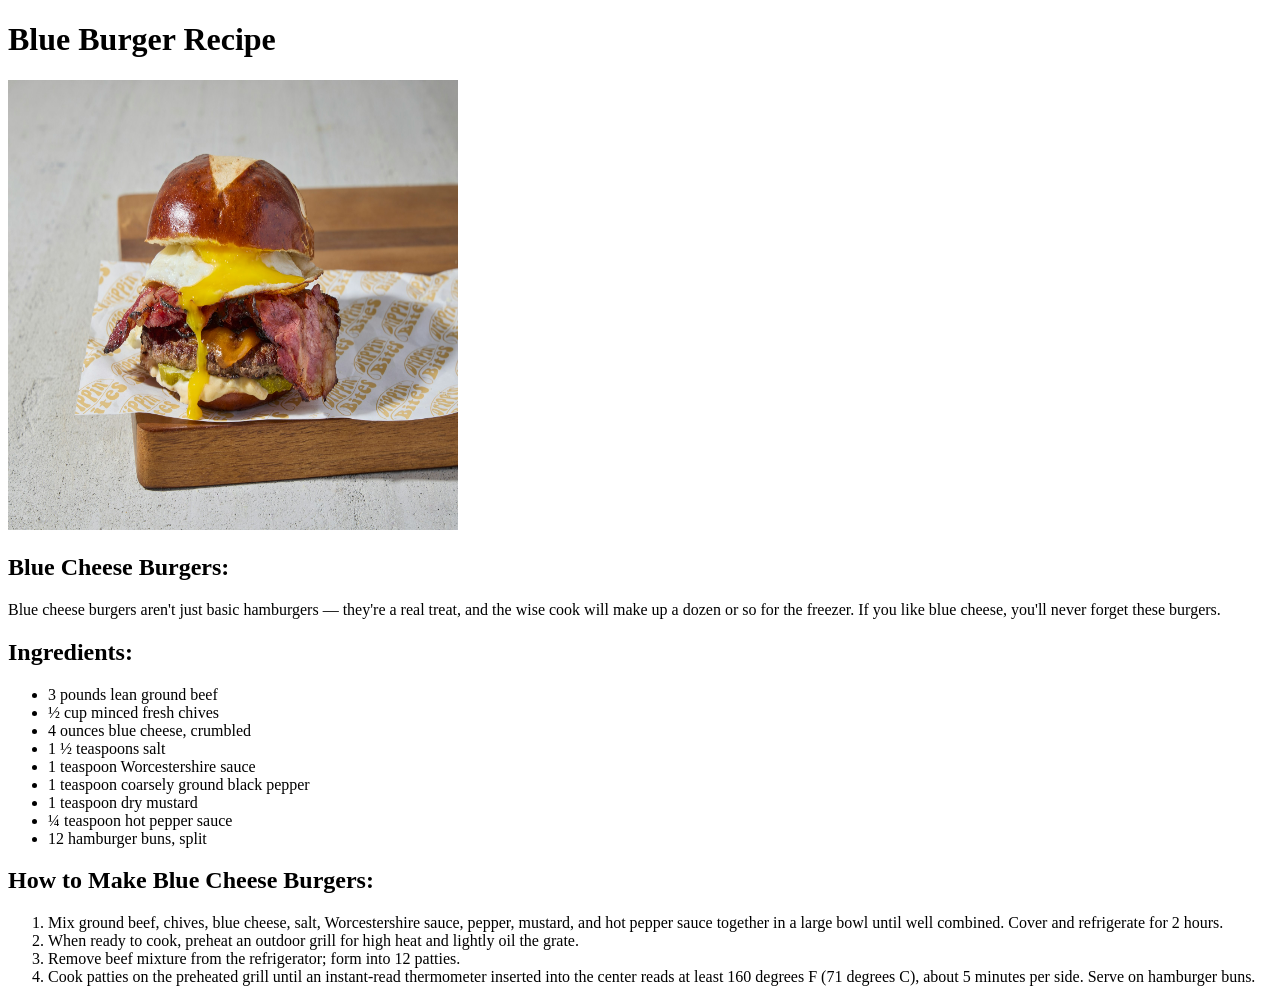
==== recipes/burgers.html @ 44c5adbb "Add pizza.html and burgers.html and img1.jpg and img2.jpg and img3.jpg" ====
<!DOCTYPE html>
<html lang="en">
    <head>
        <meta charset="UTF-8">
        <meta name="viewport" content="width=device-width, initial-scale=1.0">
        <title>Blue Burger Recipe</title>
    </head>
    <body>
        <h1>Blue Burger Recipe</h1>

        <img src="../images/img3.jpg" atl="A burger in a plate." width="450" height="450">

        <h2>Blue Cheese Burgers:</h2>
   
        <p>Blue cheese burgers aren't just basic hamburgers — they're a real treat, and the wise cook will make up a dozen or so for the freezer. If you like blue cheese, you'll never forget these burgers.</p>
   
        <h2>Ingredients:</h2>

        <ul>
            <li>3 pounds lean ground beef</li>
            <li>½ cup minced fresh chives</li>
            <li>4 ounces blue cheese, crumbled</li>
            <li>1 ½ teaspoons salt</li>
            <li>1 teaspoon Worcestershire sauce</li>
            <li>1 teaspoon coarsely ground black pepper</li>
            <li>1 teaspoon dry mustard</li>
            <li>¼ teaspoon hot pepper sauce</li>
            <li>12 hamburger buns, split</li>
        </ul>

        <h2>How to Make Blue Cheese Burgers:</h2>
        
        <ol>
            <li>Mix ground beef, chives, blue cheese, salt, Worcestershire sauce, pepper, mustard, and hot pepper sauce together in a large bowl until well combined. Cover and refrigerate for 2 hours.</li>
            <li>When ready to cook, preheat an outdoor grill for high heat and lightly oil the grate.</li>
            <li>Remove beef mixture from the refrigerator; form into 12 patties.</li>
            <li>Cook patties on the preheated grill until an instant-read thermometer inserted into the center reads at least 160 degrees F (71 degrees C), about 5 minutes per side. Serve on hamburger buns.</li>
        </ol>
    </body>
</html>
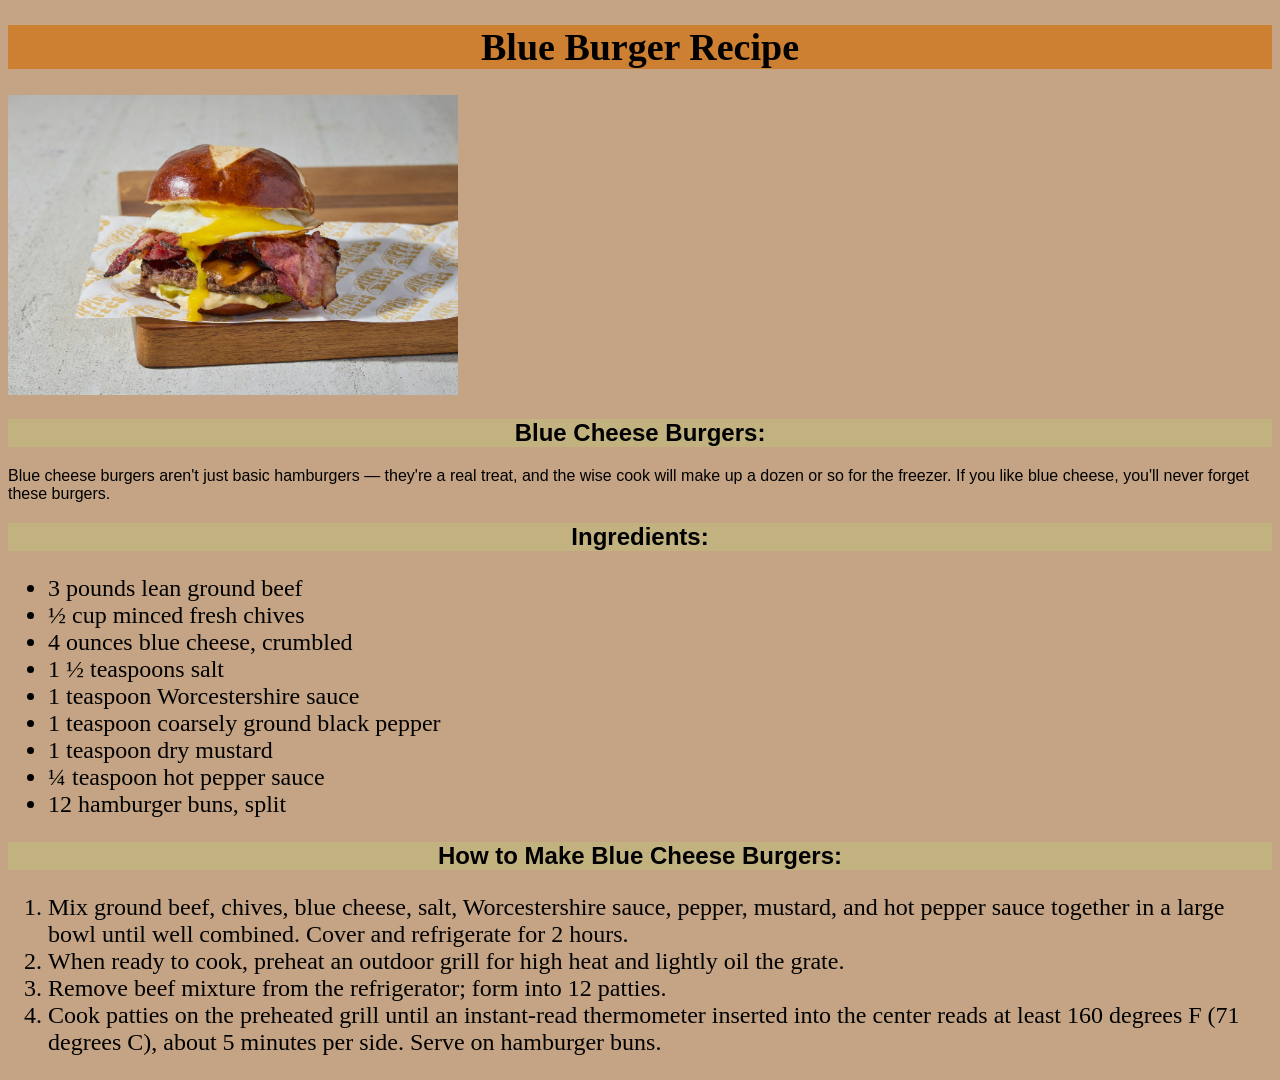
==== commit 4faf3fc0: "Add styles.css, style-1.css, style-2.css and style-3.css Webpages will look better with the CSS styl" ====
--- a/recipes/burgers.html
+++ b/recipes/burgers.html
@@ -4,6 +4,7 @@
         <meta charset="UTF-8">
         <meta name="viewport" content="width=device-width, initial-scale=1.0">
         <title>Blue Burger Recipe</title>
+        <link rel="stylesheet" href="style-1.css">
     </head>
     <body>
         <h1>Blue Burger Recipe</h1>
@@ -37,4 +38,4 @@
             <li>Cook patties on the preheated grill until an instant-read thermometer inserted into the center reads at least 160 degrees F (71 degrees C), about 5 minutes per side. Serve on hamburger buns.</li>
         </ol>
     </body>
-</html>+</html>
--- a/recipes/style-1.css
+++ b/recipes/style-1.css
@@ -0,0 +1,29 @@
+body {
+	background-color: #c4a484;
+	font-family: sans-serif;
+}
+
+h1 {
+	background-color: rgb(205, 127, 50);
+	font-family: "Georgia", serif;
+	font-size: 38px;
+}
+
+h2 {
+	background-color: #C2B280;
+}
+
+h1, h2 {
+	text-align: center;
+}
+
+ul, ol {
+	font-family: "Times New Roman", serif;
+	font-size: 24px;
+	font-weight: none;
+}
+
+img {
+	width: 450px;
+	height: auto;
+}
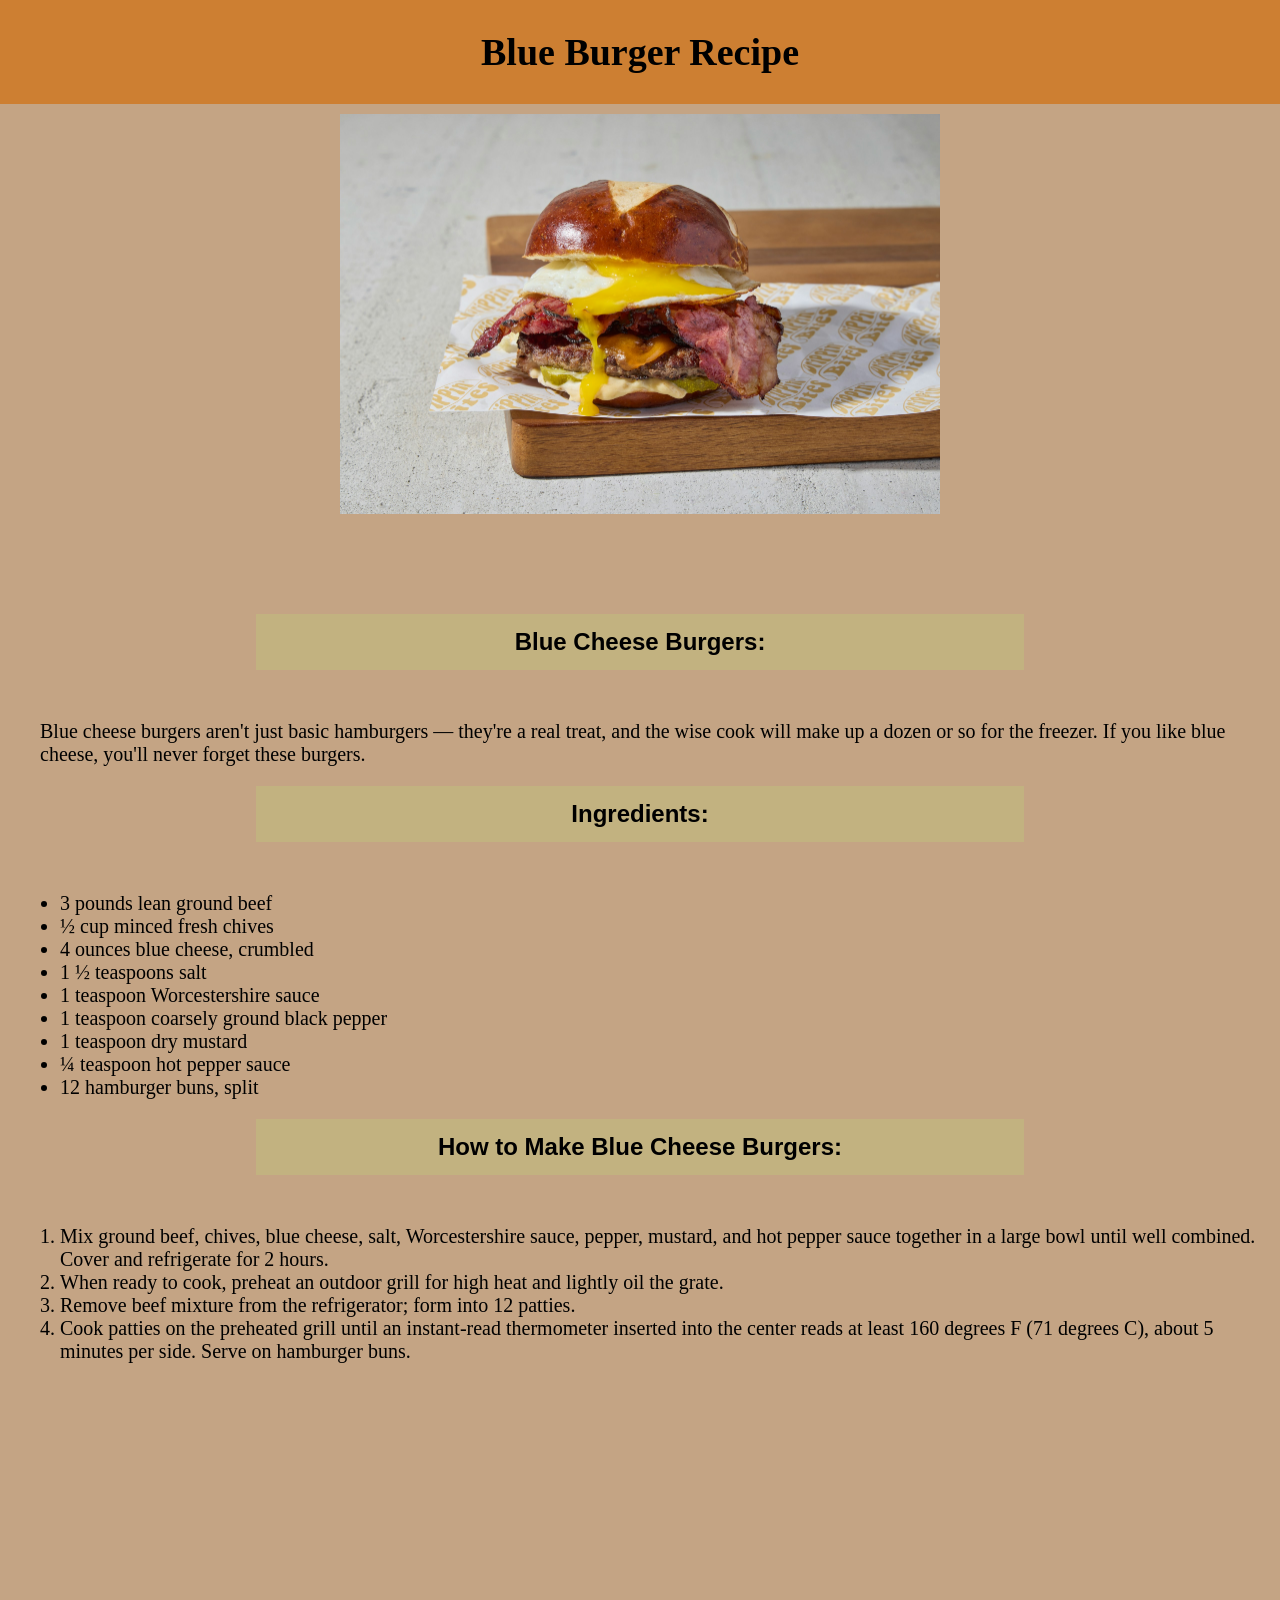
==== commit 6c71df27: "fix: Update pages styles Pages look better with those styles" ====
--- a/recipes/burgers.html
+++ b/recipes/burgers.html
@@ -7,17 +7,17 @@
         <link rel="stylesheet" href="style-1.css">
     </head>
     <body>
-        <h1>Blue Burger Recipe</h1>
+        <h1 id="title">Blue Burger Recipe</h1>
 
         <img src="../images/img3.jpg" atl="A burger in a plate." width="450" height="450">
 
-        <h2>Blue Cheese Burgers:</h2>
+        <h2 class="subtitle adjust-margin">Blue Cheese Burgers:</h2>
    
         <p>Blue cheese burgers aren't just basic hamburgers — they're a real treat, and the wise cook will make up a dozen or so for the freezer. If you like blue cheese, you'll never forget these burgers.</p>
    
-        <h2>Ingredients:</h2>
+        <h2 class="subtitle">Ingredients:</h2>
 
-        <ul>
+        <ul class="recipe-ingredients">
             <li>3 pounds lean ground beef</li>
             <li>½ cup minced fresh chives</li>
             <li>4 ounces blue cheese, crumbled</li>
@@ -29,9 +29,9 @@
             <li>12 hamburger buns, split</li>
         </ul>
 
-        <h2>How to Make Blue Cheese Burgers:</h2>
+        <h2 class="subtitle">How to Make Blue Cheese Burgers:</h2>
         
-        <ol>
+        <ol class="cooking-tips adjust-margin-bottom">
             <li>Mix ground beef, chives, blue cheese, salt, Worcestershire sauce, pepper, mustard, and hot pepper sauce together in a large bowl until well combined. Cover and refrigerate for 2 hours.</li>
             <li>When ready to cook, preheat an outdoor grill for high heat and lightly oil the grate.</li>
             <li>Remove beef mixture from the refrigerator; form into 12 patties.</li>
--- a/recipes/style-1.css
+++ b/recipes/style-1.css
@@ -1,29 +1,57 @@
+* {
+	box-sizing: border-box;
+}
+
 body {
 	background-color: #c4a484;
 	font-family: sans-serif;
+	margin: 0;
+	padding: 0;
 }
 
-h1 {
+#title {
 	background-color: rgb(205, 127, 50);
 	font-family: "Georgia", serif;
 	font-size: 38px;
+	margin: 0 0 10px;
+	padding: 30px;
 }
 
-h2 {
+.subtitle {
+	width: 60%;
 	background-color: #C2B280;
+	padding: 12px;
+	border: 2px solid #C2B280;
+	margin: 20px auto 50px;
+}
+
+.subtitle.adjust-margin {
+	margin-top: 100px;
+}
+
+.adjust-margin-bottom {
+	margin-bottom: 250px;
 }
 
 h1, h2 {
 	text-align: center;
 }
 
-ul, ol {
+.recipe-ingredients, .cooking-tips, p {
 	font-family: "Times New Roman", serif;
-	font-size: 24px;
+	font-size: 20px;
 	font-weight: none;
+	margin-left: 20px;
+	margin-right: 20px;
+}
+
+p {
+	margin-left: 40px;
 }
 
 img {
-	width: 450px;
+	display: block;
+	width: 600px;
 	height: auto;
+	margin: 0 auto;
 }
